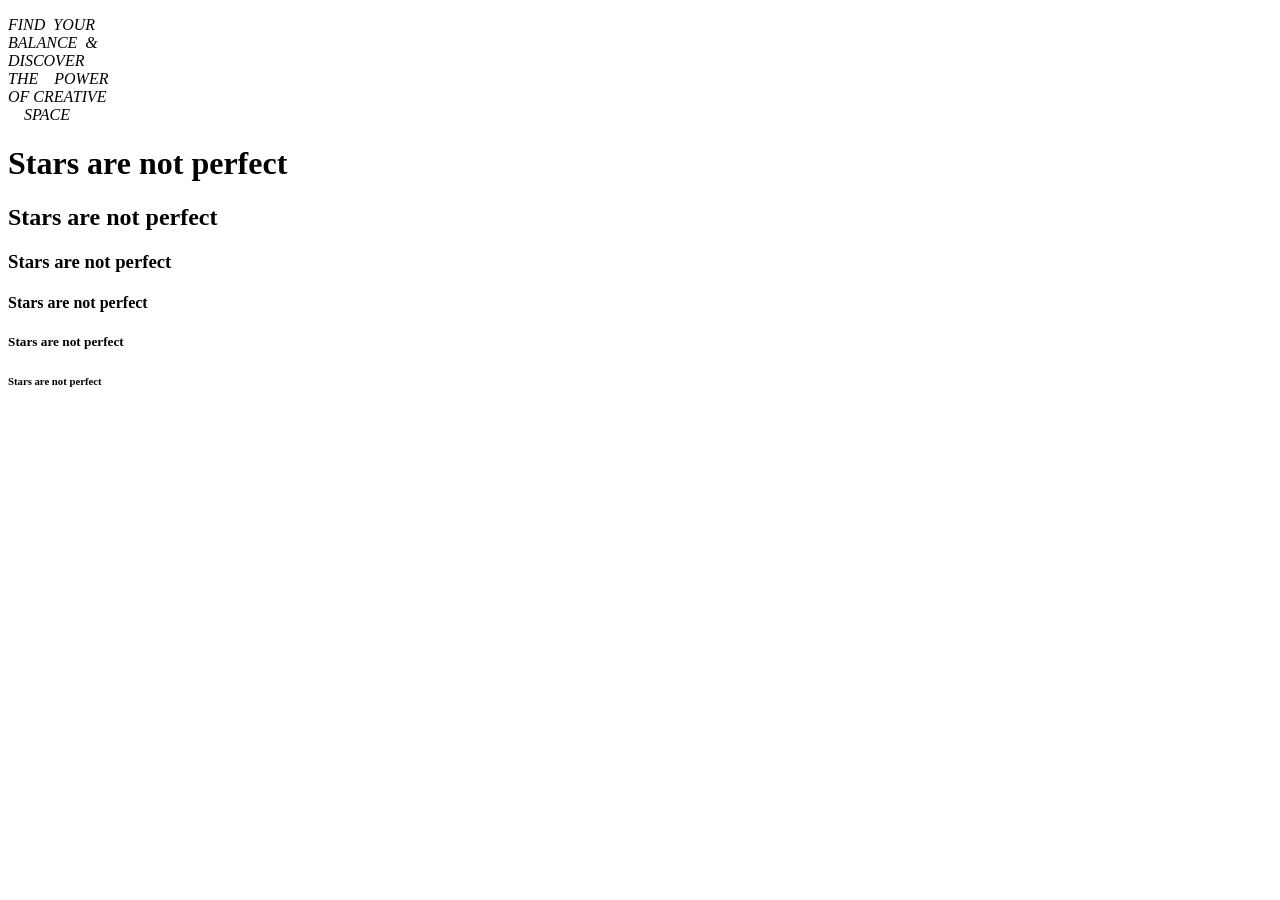
==== index.html @ 4f03fe94 "changed index file" ====
<!DOCTYPE html>
<html>
    <head>
         <p><em><span style="text-transform: uppercase;">Find&nbsp;&nbsp;Your<br></brt>
         Balance&nbsp;&nbsp;&<br>
         Discover<br>
         The&nbsp;&nbsp;&nbsp;&nbsp;Power<br>
         Of Creative<br>
         &nbsp;&nbsp;&nbsp;&nbsp;Space</span></em></p>
    </head>
    <p>
            <h1>Stars are not perfect</h1>
            <h2>Stars are not perfect</h2>
            <h3>Stars are not perfect</h3>
            <h4>Stars are not perfect</h4>
            <h5>Stars are not perfect</h5>
            <h6>Stars are not perfect</h6>
    </p>
</html>
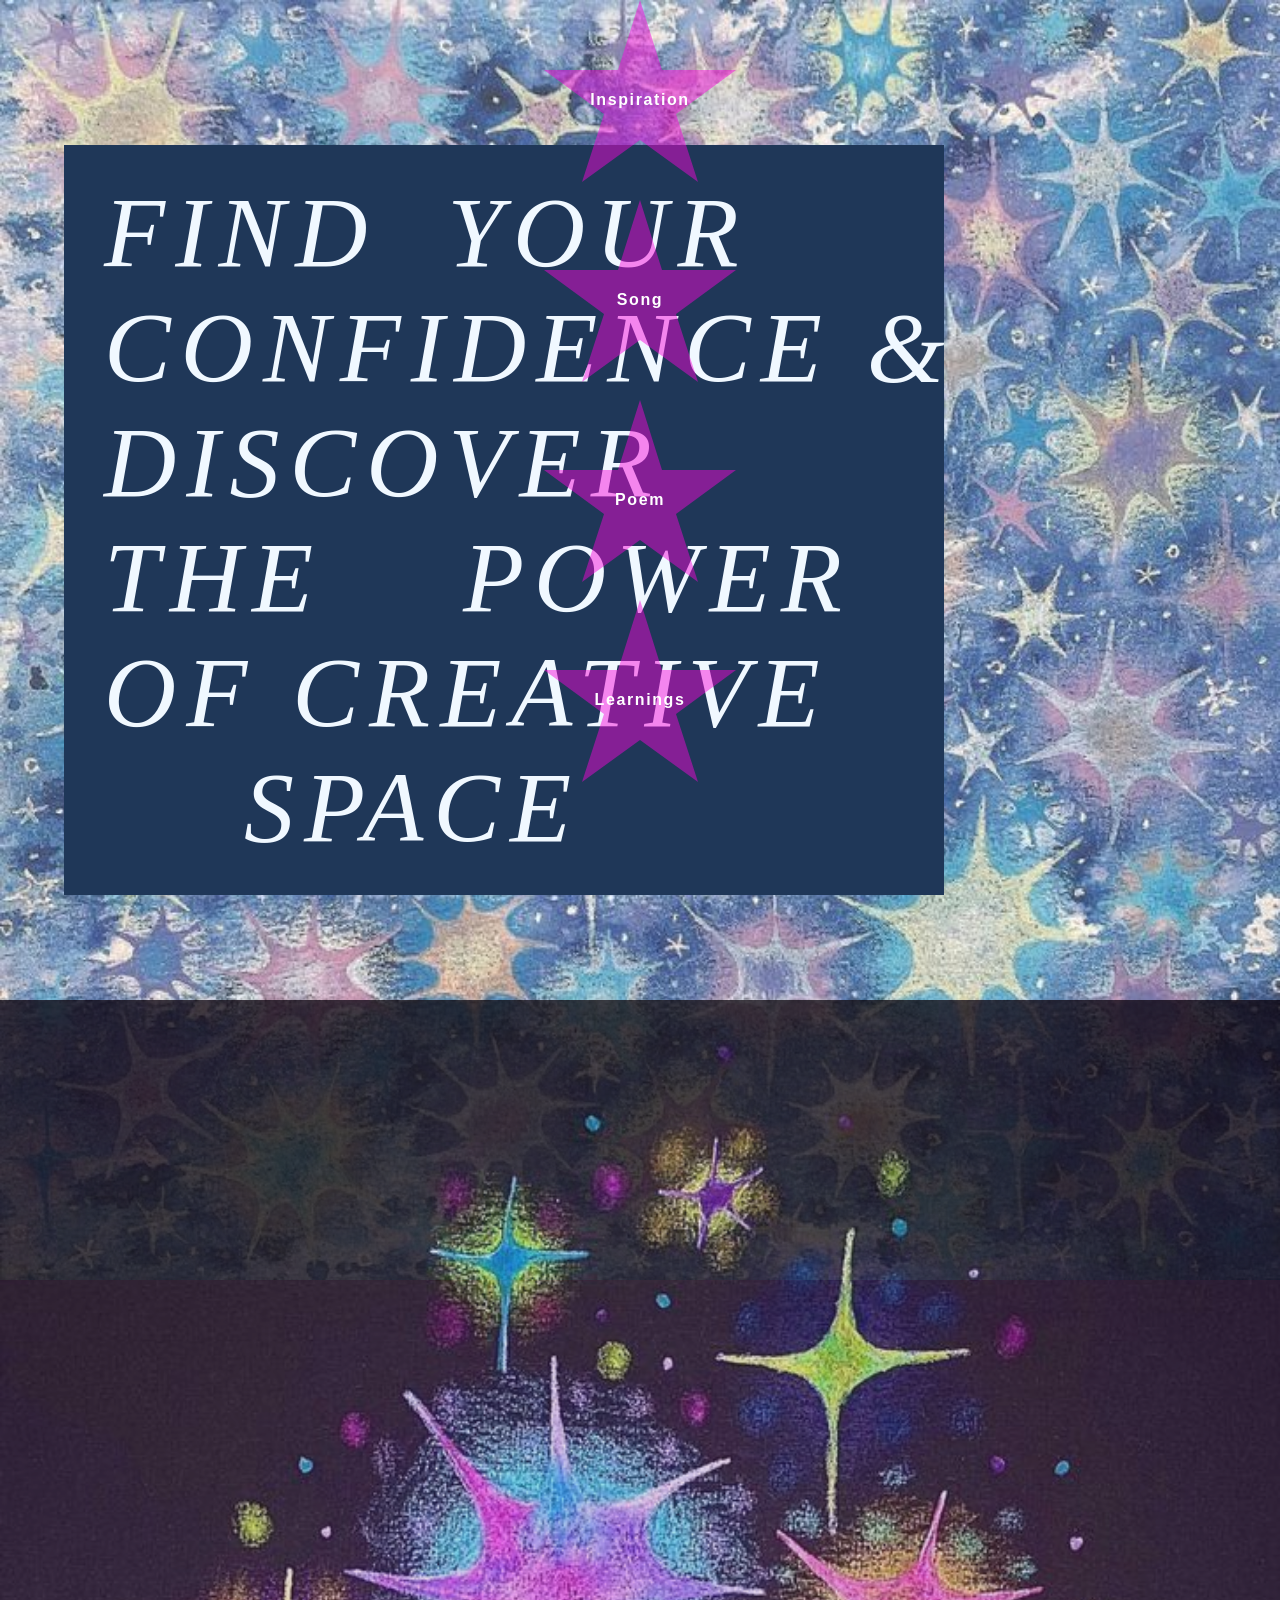
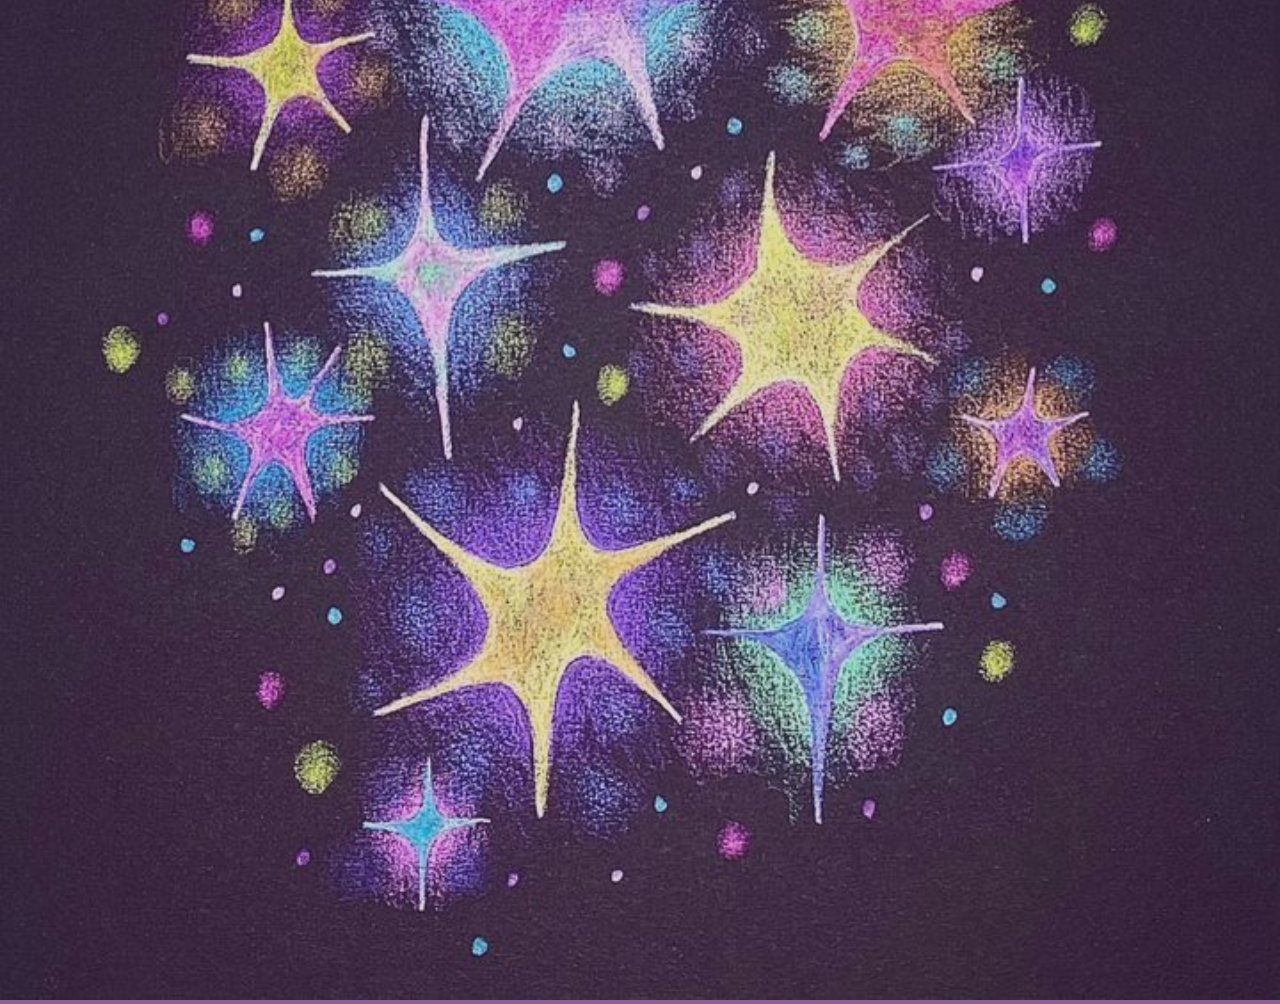
==== commit bc39d165: "codepad updates 2" ====
--- a/index.html
+++ b/index.html
@@ -1,19 +1,49 @@
 <!DOCTYPE html>
-<html>
-    <head>
-         <p><em><span style="text-transform: uppercase;">Find&nbsp;&nbsp;Your<br></brt>
-         Balance&nbsp;&nbsp;&<br>
-         Discover<br>
-         The&nbsp;&nbsp;&nbsp;&nbsp;Power<br>
-         Of Creative<br>
-         &nbsp;&nbsp;&nbsp;&nbsp;Space</span></em></p>
-    </head>
-    <p>
-            <h1>Stars are not perfect</h1>
-            <h2>Stars are not perfect</h2>
-            <h3>Stars are not perfect</h3>
-            <h4>Stars are not perfect</h4>
-            <h5>Stars are not perfect</h5>
-            <h6>Stars are not perfect</h6>
-    </p>
+<html lang="en">
+<head>
+  <meta charset="UTF-8">
+  <title>Welcome</title>
+
+  <link rel="stylesheet" href="assets/css/styles.css">
+</head>
+
+<body>
+
+  <p class="landing">
+    <em>
+      <span>
+        Find&nbsp;&nbsp;Your<br>
+        Confidence&nbsp;&<br>
+        Discover<br>
+        The&nbsp;&nbsp;&nbsp;&nbsp;Power<br>
+        Of Creative<br>
+        &nbsp;&nbsp;&nbsp;&nbsp;Space
+      </span>
+    </em>
+  </p>
+
+  <div class="shape-grid">
+    <a href="2nd.html" class="shape">
+      <div class="star">Inspiration</div>
+    </a>
+  
+    <a href="3rd.html" class="shape">
+      <div class="star">Song</div>
+    </a>
+  
+    <a href="4th.html" class="shape">
+      <div class="star">Poem</div>
+    </a>
+  
+    <a href="5th.html" class="shape">
+      <div class="star">Learnings</div>
+    </a>
+  </div>
+  
+  <section class="media image">
+    <img src="assets/images/start texture.jpg" alt="Abstract star texture">
+  </section>
+
+</body>
 </html>
+
--- a/assets/css/styles.css
+++ b/assets/css/styles.css
@@ -0,0 +1,245 @@
+body {
+    margin: 0;
+    height: 100vh;
+    background-image: url("../images/background.jpg");
+    background-repeat: no-repeat;
+    background-size:cover;
+    background-attachment: fixed;
+    background-color: #8a6097;
+    color: white;
+    font-family: Arial, sans-serif;
+  }
+  .landing {
+    position: fixed;
+    top: 5%;
+    left: 5%;
+  
+    padding: 30px 40px;
+    background: #1f3758;
+    color: white;
+  
+    font-size: 2rem;
+    letter-spacing: 10px;
+    text-transform: uppercase;
+  
+    max-width: 800px;
+  }
+  
+  .landing::before {
+    content: "";
+    position: absolute;
+    inset: 10px;
+    background: #1f3758;
+    z-index: -1;
+  }
+  
+  .shape {
+    display: flex;
+    align-items: center;
+    justify-content: center;
+  
+    text-decoration: none;
+    color: white;
+    font-weight: bold;
+    letter-spacing: 0.1em;
+  
+    background: none;
+    box-shadow: none;
+  }
+  
+  .star {
+    width: 200px;
+    height: 200px;
+  
+    background: rgba(248, 5, 220, 0.47);
+    clip-path: polygon(
+      50% 0%,
+      61% 35%,
+      98% 35%,
+      68% 57%,
+      79% 91%,
+      50% 70%,
+      21% 91%,
+      32% 57%,
+      2% 35%,
+      39% 35%
+    );
+  
+    display: flex;
+    align-items: center;
+    justify-content: center;
+  
+    transition: transform 0.3s ease, background 0.3s ease;
+  }
+  
+  .star:hover {
+    transform: scale(1.15);
+    background: rgba(255, 255, 255, 0.6);
+  }
+  
+.landing{
+    font-size: 100px;
+    letter-spacing: 10px;
+    float:right;
+    color: aliceblue;
+    font-family:'Times New Roman', Times, serif;
+}
+.media img {
+    width: 100%;
+    margin-top: 200px;
+    height: auto;
+    opacity: 0.8;
+  }
+
+/* 2nd html*/
+.encouragement-flex {
+    display: flex;
+    justify-content: space-between;
+    align-items: center;
+    min-height: 800px;
+    padding: 60px;
+    color: rgb(252, 251, 251);
+    background-color: #1f3758;
+ }
+
+.column h1,
+.column h2,
+.column h3,
+.column h4,
+.column h5,
+.column h6 {
+  font-size: 20px;     
+  font-weight: 400;    
+  margin: 0;           
+  letter-spacing: 2px;
+  line-height: 30px;
+}
+.ascii-art {
+    position: absolute;
+    white-space: pre;     
+    text-align: center;
+    color: rgb(235, 13, 217);
+    font-size: 14px;
+    line-height: 1.2;
+    margin: 40px 0 0;
+  }
+  .ascii-art2 {
+    position: absolute;
+    left:700px;
+    white-space: pre;     
+    text-align: center;
+    color: rgb(235, 13, 217);
+    font-size: 14px;
+    line-height: 1.2;
+    margin: 40px 0 0;
+  }
+  .ascii-art3 {
+    position: absolute;
+    right:100px;
+    white-space: pre;     
+    text-align: center;
+    color: rgb(235, 13, 217);
+    font-size: 14px;
+    line-height: 1.2;
+    margin: 40px 0 0;
+  }
+  /*text animation*/
+  .column h1:hover,
+  .column h2:hover,
+  .column h3:hover,
+  .column h4:hover,
+  .column h5:hover,
+  .column h6:hover {
+    transform: translateX(6px);
+    transition: transform 0.3s ease;
+    z-index: 10;
+ }
+
+/* 3rd html*/
+.song-layout {
+    display: flex;
+    min-height: 100vh;
+    padding: 60px;
+    gap: 60px;
+  }
+  
+  /* Lyrics side */
+  .lyrics-container {
+    flex: 1.2;
+    max-width: 600px;
+  
+    background: #1f3758; /* contrast layer */
+    padding: 40px;
+    border-radius: 16px;
+  
+    color: #f5f5f5;
+  }
+  
+  /* Title */
+  .song-title {
+    margin-top: 0;
+    margin-bottom: 20px;
+    font-size: 2rem;
+    letter-spacing: 0.12em;
+    font-weight: 500;
+  }
+  
+  /* Lyrics typography */
+  .songlyrics {
+    font-family: Georgia, "Times New Roman", serif;
+    font-size: 1.05rem;
+    line-height: 1.8;
+  
+    letter-spacing: 0.04em;
+  }
+  
+  /* Highlighted lines */
+  .highlight {
+    color: #ffd166;
+    font-weight: 600;
+  }
+  .video-player {
+    margin-bottom: 20px;
+  }
+  
+  .video-player iframe {
+    width: 100%;
+    max-width: 560px;
+    aspect-ratio: 16 / 9;
+    border-radius: 12px;
+    box-shadow: 0 10px 30px rgba(0,0,0,0.4);
+  }
+
+  /* 4th html*/
+.poem{
+    font-size: 30px;
+    font-family:'Times New Roman', Times, serif;
+    line-height: 2;
+    width: 500px;
+    padding: 70px;
+    border: 1px solid black;
+    margin: 200px auto;
+    background: #1f3758;
+}
+ /* 5th html*/
+.teachings {
+    font-size: 200px;
+    font-family:'Times New Roman', Times, serif;
+    font-weight: 300;
+    line-height: 0.9;
+    letter-spacing: -10px;
+    text-transform: lowercase;
+}
+/* Full-page background video */
+.bg-video {
+    position: fixed;
+    top: 0;
+    left: 0;
+    width: 100vw;
+    height: 100vh;
+    object-fit: cover; 
+    z-index: -1;        
+    opacity: 0.5;      
+  }
+  
+
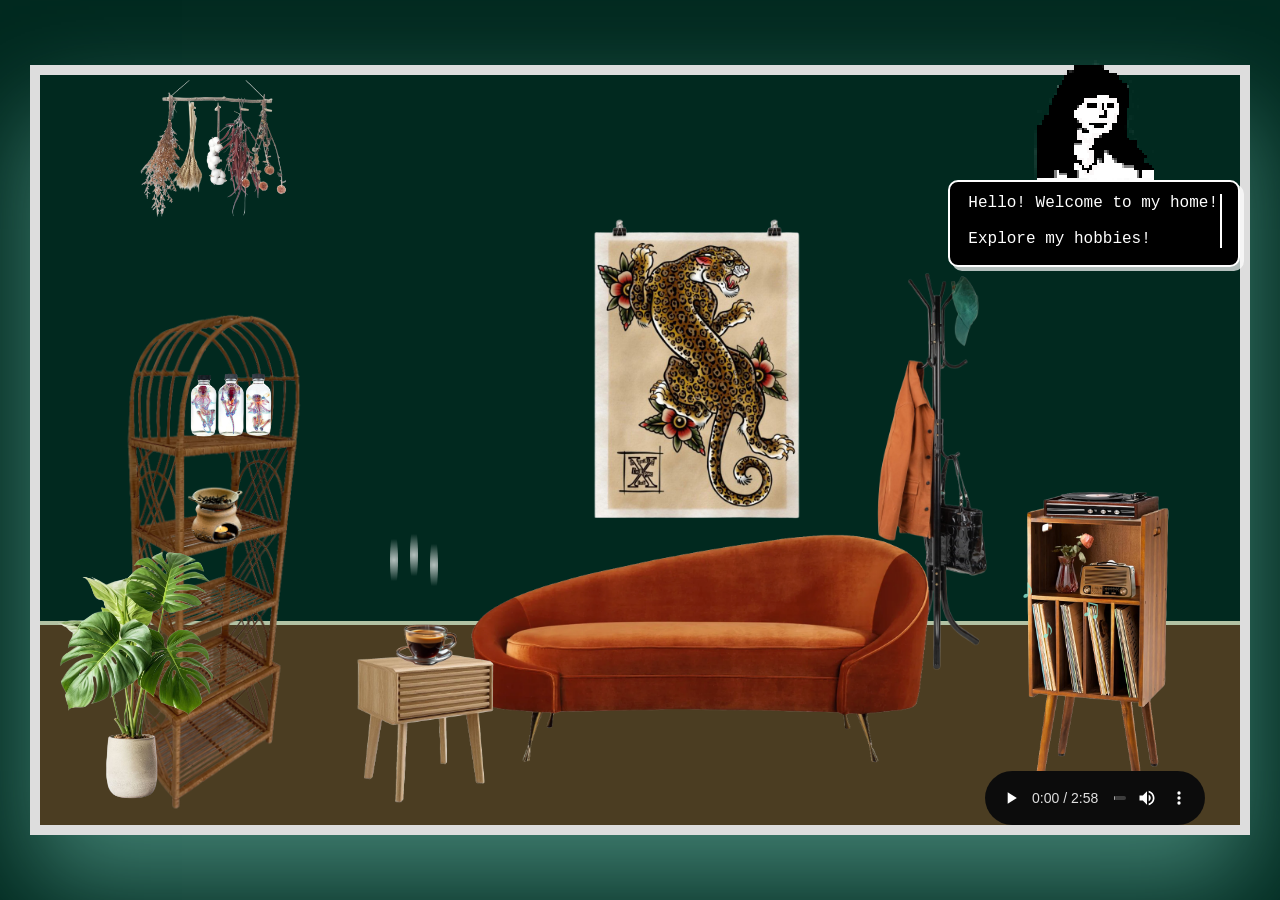
==== commit e78983a2: "updates from codepad" ====
--- a/index.html
+++ b/index.html
@@ -1,49 +1,79 @@
 <!DOCTYPE html>
 <html lang="en">
 <head>
-  <meta charset="UTF-8">
-  <title>Welcome</title>
-
-  <link rel="stylesheet" href="assets/css/styles.css">
+    <meta charset="UTF-8">
+    <title>My Home!</title>
+    <meta name="viewport" content="width=device-width, initial-scale=1.0">
+    <link rel="stylesheet" href="assets/css/stylesheet1.css">
 </head>
 
 <body>
 
-  <p class="landing">
-    <em>
-      <span>
-        Find&nbsp;&nbsp;Your<br>
-        Confidence&nbsp;&<br>
-        Discover<br>
-        The&nbsp;&nbsp;&nbsp;&nbsp;Power<br>
-        Of Creative<br>
-        &nbsp;&nbsp;&nbsp;&nbsp;Space
-      </span>
-    </em>
-  </p>
+<div class="room">
 
-  <div class="shape-grid">
-    <a href="2nd.html" class="shape">
-      <div class="star">Inspiration</div>
-    </a>
-  
-    <a href="3rd.html" class="shape">
-      <div class="star">Song</div>
-    </a>
-  
-    <a href="4th.html" class="shape">
-      <div class="star">Poem</div>
-    </a>
-  
-    <a href="5th.html" class="shape">
-      <div class="star">Learnings</div>
-    </a>
-  </div>
-  
-  <section class="media image">
-    <img src="assets/images/start texture.jpg" alt="Abstract star texture">
-  </section>
+    <!-- Shelf (NOT interactive) -->
+    <img src="assets/images/shelf.png" class="item shelf">
+
+    <!-- Couch -->
+    <a href="market.html"><img src="assets/images/couch.png" class="item couch interactive"></a>
+
+    <!-- Monstera -->
+    <a href="monstera.html"><img src="assets/images/Monstera.png" class="item monstera interactive"></a>
+
+    <!-- Leopard -->
+    <a href="lepord.html"><img src="assets/images/lepord.png" class="item leopard interactive"></a>
+
+    <!-- Table (NOT animated) -->
+    <img src="assets/images/table.png" class="item table">
+
+    <!-- Flowers -->
+    <a href="flower.html"><img src="assets/images/flowers.png" class="item flowers interactive"></a>
+
+    <!-- Taxidermy Jars -->
+    <a href="taxidermy.html"><img src="assets/images/taxidermy.png" class="item jars interactive"></a>
+
+    <!-- Coat Rack -->
+    <a href="thrift.html"><img src="assets/images/coatrack.png" class="item coat interactive"></a>
+
+    <!-- Simmer Pot -->
+    <a href="simmer.html"><img src="assets/images/simmerpot.png" class="item simmer interactive"></a>
+
+    <!-- 🎵 Record Player with Music Notes -->
+    <div class="record-wrapper record">
+        <a href="record.html">
+            <img src="assets/images/record.png" class="item interactive">
+        </a>
+        <audio controls class="audiobar">
+            <source src="assets/audio/home.mp3" type="audio/mpeg">
+        </audio>
+        <span class="note note1">♪</span>
+        <span class="note note2">♫</span>
+        <span class="note note3">♪</span>
+    </div>
+
+    <!-- ☕ Coffee with Steam -->
+    <div class="coffee-wrapper coffee">
+        <a href="coffee.html">
+            <img src="assets/images/coffee.png" class="item interactive">
+        </a>
+        <span class="steam steam1"></span>
+        <span class="steam steam2"></span>
+        <span class="steam steam3"></span>
+    </div>
+
+    <div class="floor"></div>
+
+</div>
+<!-- Pixel Guide Navigation -->
+<a href="end.html" class="pixel-guide">
+    <img src="assets/images/favicon1.png" alt="Site Guide">
+
+    <div class="speech-bubble">
+        <span class="typewriter">Hello! Welcome to my home!<br><br>Explore my hobbies!
+        </span>
+    </div>
+
+</a>
 
 </body>
 </html>
-
--- a/assets/css/stylesheet1.css
+++ b/assets/css/stylesheet1.css
@@ -0,0 +1,285 @@
+/* Page Background */
+body {
+    margin: 0;
+    background: #01291f;
+    display: flex;
+    justify-content: center;
+    align-items: center;
+    height: 100vh;
+}
+/* Audio Player Styling */
+.audiobar {
+    position: absolute;
+    bottom: -30px;  
+    left: 50%;
+    transform: translateX(-50%);
+    width: 220px;
+    background-color: black;
+    background: transparent;
+    border-radius: 8px;
+    filter: invert(1) grayscale(1);
+}
+/* Room Container */
+.room {
+    width: 1200px;
+    height: 750px;
+    position: relative;
+    overflow: hidden;
+    border: 10px solid #ddd;
+    box-shadow: 0 50px 100px rgba(144, 236, 215, 0.45);
+}
+
+/* Floor trim */
+.floor {
+    position: absolute;
+    bottom: 0;
+    width: 100%;
+    height: 200px;
+    background: #4b3d22;
+    border-top: 4px solid #b2c2a3;
+}
+
+/* Shared Image Styling */
+.item {
+    position: absolute;
+}
+
+/* Only interactive objects */
+.interactive {
+    transition: transform .3s ease, filter .3s ease;
+}
+
+.interactive:hover {
+    transform: scale(1.03);
+    filter: drop-shadow(0 20px 30px rgba(144, 236, 215, 0.45));
+    cursor: pointer;
+}
+
+/* POSITIONING OF OBJECTS */
+.shelf {
+    bottom: 10px;
+    left: 80px;
+    height: 520px;
+    z-index: 1;
+}
+
+.coat {
+    bottom: 150px;
+    right: 200px;
+    height: 420px;
+    z-index: 1; 
+}
+
+.couch {
+    bottom: 5px;
+    right: 300px;
+    height: 360px;
+    z-index: 3;
+}
+
+.monstera {
+    bottom: 20px;
+    left: 10px;
+    height: 260px;
+    z-index: 2;
+}
+
+.leopard {
+    top: 100px;
+    right: 400px;
+    height: 400px;
+    z-index: 2;
+}
+
+.table {
+    bottom: 20px;
+    left: 300px;
+    width: 160px;
+    z-index: 4;
+}
+
+.flowers {
+    top: 5px;
+    left: 100px;
+    width: 150px;
+    height:auto;
+    z-index: 4;
+}
+
+.jars {
+    top: 290px;
+    left: 150px;
+    height: 80px;
+    z-index: 4;
+}
+
+.simmer {
+    bottom: 280px;
+    left: 140px;
+    height: 60px;
+    z-index: 4;
+}
+
+/* RECORD PLAYER + MUSIC NOTES */
+.record-wrapper {
+    position: absolute;
+    bottom: 30px;  
+    right: 50px;
+    z-index: 3;
+}
+
+.record-wrapper img {
+    height: 320px;
+    position: relative;
+    display: block;
+}
+
+.note {
+    position: absolute;
+    font-size: 28px;
+    color: rgba(144,236,215,0.8);
+    animation: floatNotes 4s infinite ease-in-out;
+}
+
+.note1 { left: 40px; bottom: 150px; animation-delay: 0s; }
+.note2 { left: 80px; bottom: 170px; animation-delay: 1s; }
+.note3 { left: 20px; bottom: 190px; animation-delay: 2s; }
+
+@keyframes floatNotes {
+    0% {
+        transform: translateY(0px);
+        opacity: 0;
+    }
+    30% {
+        opacity: 1;
+    }
+    100% {
+        transform: translateY(-120px);
+        opacity: 0;
+    }
+}
+
+/* COFFEE + STEAM */
+.coffee-wrapper {
+    position: absolute;
+    bottom: 80px; 
+    left: 330px;
+    z-index: 5;
+}
+
+.coffee-wrapper img {
+    height: 200px;
+    position: relative;
+    display: block;
+}
+
+.steam {
+    position: absolute;
+    width: 8px;
+    height: 60px;
+    background: radial-gradient(circle, rgba(255,255,255,0.7) 0%, rgba(255,255,255,0) 70%);
+    border-radius: 50%;
+    animation: rise 5s infinite ease-in-out;
+}
+
+.steam1 { left: 40px; bottom: 160px; animation-delay: 0s; }
+.steam2 { left: 60px; bottom: 150px; animation-delay: 1.5s; }
+.steam3 { left: 20px; bottom: 155px; animation-delay: 3s; }
+
+@keyframes rise {
+    0% {
+        transform: translateY(0px) scale(1);
+        opacity: 0;
+    }
+    20% {
+        opacity: 0.6;
+    }
+    100% {
+        transform: translateY(-120px) scale(1.5);
+        opacity: 0;
+    }
+}
+
+/* Floating pixel navigation */
+.pixel-guide {
+    position: fixed;
+    right: 40px;
+    top: 60px;
+    display: flex;
+    flex-direction: column; /* bubble above her */
+    align-items: center;
+    text-decoration: none;
+    z-index: 1000;
+    animation: floatPixel 4s ease-in-out infinite;
+    position: fixed;
+}
+
+
+/* Pixel image */
+.pixel-guide img {
+    width: 120px;
+    image-rendering: pixelated;
+    cursor: pointer;
+    transition: transform 0.3s ease;
+}
+
+.pixel-guide:hover img {
+    transform: scale(1.08);
+}
+
+/* Speech bubble */
+.speech-bubble {
+    background: black;
+    color: white;
+    padding: 12px 18px;
+    border-radius: 10px;
+    font-family: 'Courier New', Courier, monospace;
+    font-size: 16px;
+    border: 2px solid white;
+    box-shadow: 4px 4px 0 rgba(255,255,255,0.7);
+    margin-bottom: 15px;
+    position:relative;
+    max-width: 310px;
+}
+
+/* Bubble arrow pointing down */
+.speech-bubble::after {
+    content: '';
+    position: absolute;
+    bottom: -12px;
+    left: 50%;
+    transform: translateX(-50%);
+    border-width: 12px;
+    border-style: solid;
+    border-color: black transparent transparent transparent;
+}
+
+
+/* Typewriter Effect */
+.typewriter {
+    display: inline-block;
+    overflow: hidden;
+    white-space: nowrap;
+    border-right: 2px solid white;
+    width: 0;
+    animation: typing 3s steps(32, end) forwards,
+               blink 0.8s step-end infinite;
+}
+
+@keyframes typing {
+    from { width: 0 }
+    to { width: 100%; }
+}
+
+@keyframes blink {
+    50% { border-color: transparent; }
+}
+
+
+/* Floating animation */
+@keyframes floatPixel {
+    0% { transform: translateY(0px); }
+    50% { transform: translateY(-12px); }
+    100% { transform: translateY(0px); }
+}
+
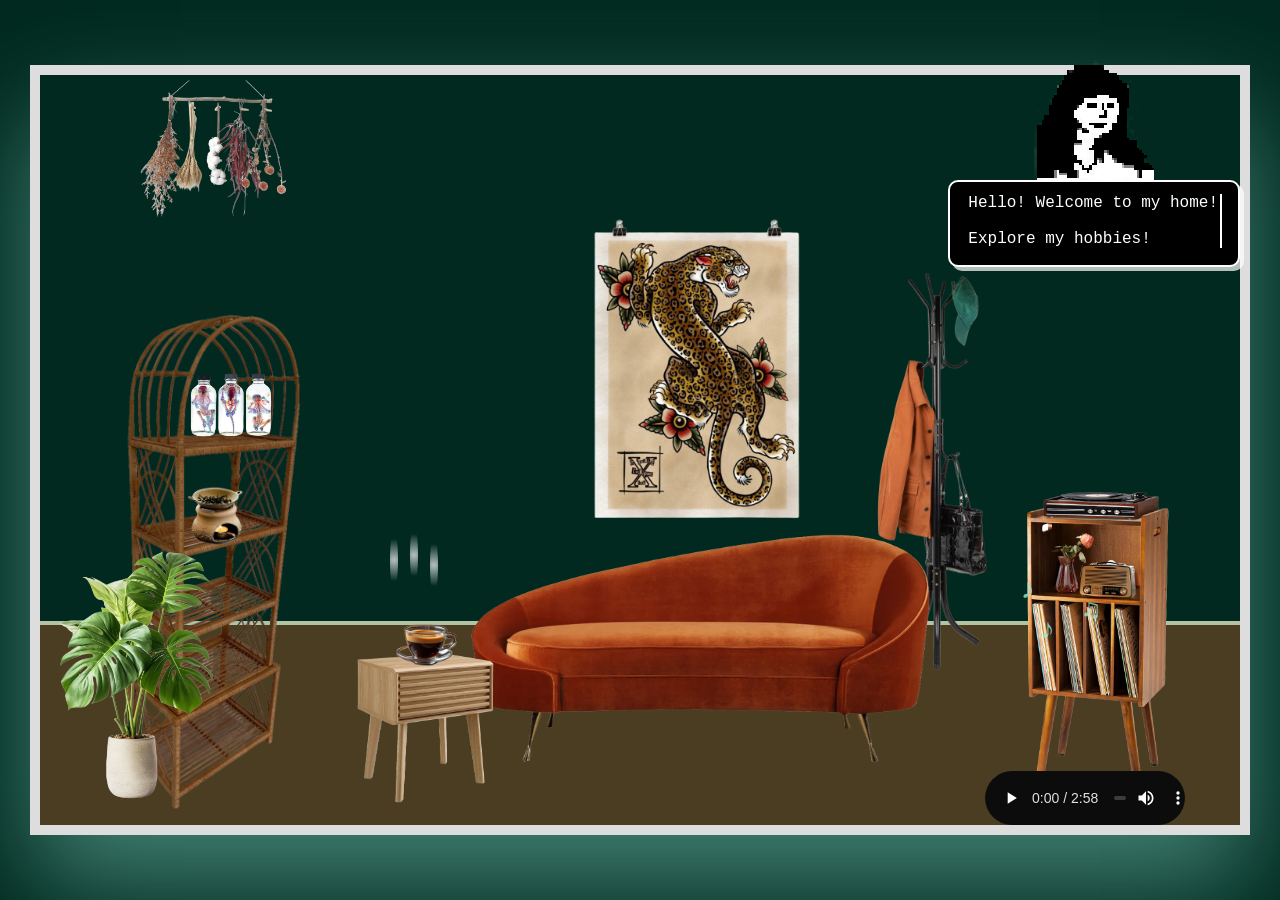
==== commit e996314b: "codepad updates" ====
--- a/index.html
+++ b/index.html
@@ -9,36 +9,37 @@
 
 <body>
 
-<div class="room">
+    <div class="room-scale">
+        <div class="room">
 
-    <!-- Shelf (NOT interactive) -->
-    <img src="assets/images/shelf.png" class="item shelf">
+        <!-- Shelf (NOT interactive) -->
+        <img src="assets/images/shelf.png" class="item shelf">
 
-    <!-- Couch -->
-    <a href="market.html"><img src="assets/images/couch.png" class="item couch interactive"></a>
+        <!-- Couch -->
+        <a href="market.html"><img src="assets/images/couch.png" class="item couch interactive"></a>
 
-    <!-- Monstera -->
-    <a href="monstera.html"><img src="assets/images/Monstera.png" class="item monstera interactive"></a>
+        <!-- Monstera -->
+        <a href="monstera.html"><img src="assets/images/Monstera.png" class="item monstera interactive"></a>
 
-    <!-- Leopard -->
-    <a href="lepord.html"><img src="assets/images/lepord.png" class="item leopard interactive"></a>
+        <!-- Leopard -->
+        <a href="lepord.html"><img src="assets/images/lepord.png" class="item leopard interactive"></a>
 
-    <!-- Table (NOT animated) -->
-    <img src="assets/images/table.png" class="item table">
+        <!-- Table (NOT animated) -->
+        <img src="assets/images/table.png" class="item table">
 
-    <!-- Flowers -->
-    <a href="flower.html"><img src="assets/images/flowers.png" class="item flowers interactive"></a>
+        <!-- Flowers -->
+        <a href="flower.html"><img src="assets/images/flowers.png" class="item flowers interactive"></a>
 
-    <!-- Taxidermy Jars -->
-    <a href="taxidermy.html"><img src="assets/images/taxidermy.png" class="item jars interactive"></a>
+        <!-- Taxidermy Jars -->
+        <a href="taxidermy.html"><img src="assets/images/taxidermy.png" class="item jars interactive"></a>
 
-    <!-- Coat Rack -->
-    <a href="thrift.html"><img src="assets/images/coatrack.png" class="item coat interactive"></a>
+        <!-- Coat Rack -->
+        <a href="thrift.html"><img src="assets/images/coatrack.png" class="item coat interactive"></a>
 
-    <!-- Simmer Pot -->
-    <a href="simmer.html"><img src="assets/images/simmerpot.png" class="item simmer interactive"></a>
+        <!-- Simmer Pot -->
+        <a href="simmer.html"><img src="assets/images/simmerpot.png" class="item simmer interactive"></a>
 
-    <!-- 🎵 Record Player with Music Notes -->
+        <!-- 🎵 Record Player with Music Notes -->
     <div class="record-wrapper record">
         <a href="record.html">
             <img src="assets/images/record.png" class="item interactive">
--- a/assets/css/stylesheet1.css
+++ b/assets/css/stylesheet1.css
@@ -6,6 +6,12 @@
     justify-content: center;
     align-items: center;
     height: 100vh;
+    overflow: hidden;
+}
+/* Scaling wrapper */
+.room-scale {
+    transform: scale(clamp(0.35, 100vw / 1300, 1));
+    transform-origin: center;
 }
 /* Audio Player Styling */
 .audiobar {
@@ -282,4 +288,77 @@
     50% { transform: translateY(-12px); }
     100% { transform: translateY(0px); }
 }
-
+/* ============================= */
+/* 1024px */
+@media screen and (max-width: 1024px) {
+
+    .room {
+        transform: scale(0.85);
+        transform-origin: center;
+    }
+
+}
+/* ============================= */
+/* 768px */
+@media screen and (max-width: 768px) {
+
+    .room {
+        transform: scale(0.65);
+        transform-origin: center;
+    }
+
+    .pixel-guide {
+        right: 20px;
+        top: 30px;
+    }
+
+}
+/* ============================= */
+/* 600px */
+@media screen and (max-width: 600px) {
+
+    .room {
+        transform: scale(0.55);
+        transform-origin: center;
+    }
+
+    .pixel-guide img {
+        width: 90px;
+    }
+
+}
+/* ============================= */
+/* 480px */
+@media screen and (max-width: 480px) {
+
+    .room {
+        transform: scale(0.45);
+        transform-origin: center;
+    }
+
+    .speech-bubble {
+        font-size: 14px;
+        max-width: 200px;
+    }
+
+}
+/* ============================= */
+/* 320px */
+@media screen and (max-width: 320px) {
+
+    .room {
+        transform: scale(0.30);
+        transform-origin: center;
+    }
+
+    .pixel-guide img {
+        width: 50px;
+    }
+
+    .speech-bubble {
+        font-size: 12px;
+        padding: 8px 12px;
+    }
+
+}
+
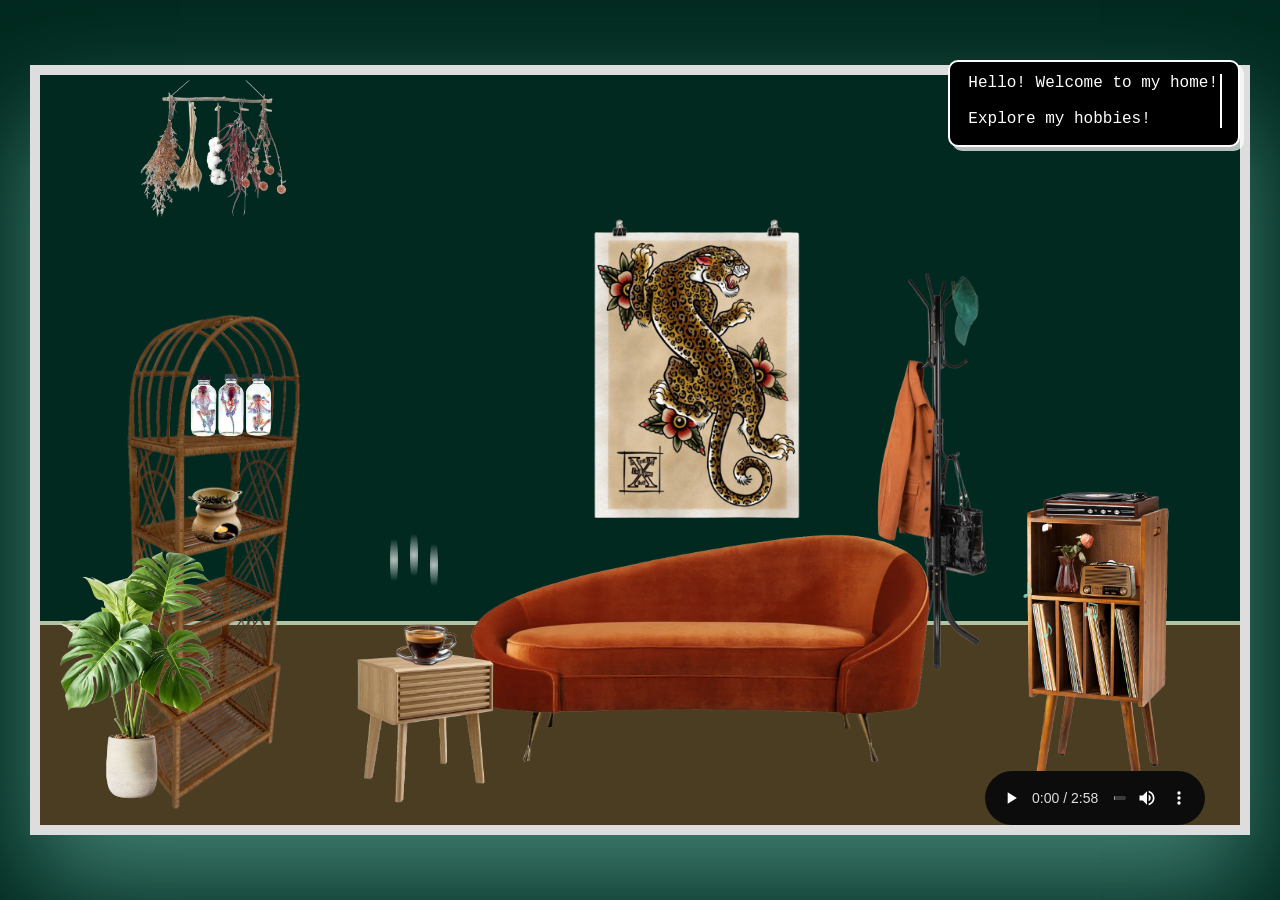
==== commit 1faea4d3: "codepad updates" ====
--- a/index.html
+++ b/index.html
@@ -65,12 +65,12 @@
     <div class="floor"></div>
 
 </div>
-<!-- Pixel Guide Navigation -->
+<!-- Speech Bubble Navigation -->
 <a href="end.html" class="pixel-guide">
-    <img src="assets/images/favicon1.png" alt="Site Guide">
 
     <div class="speech-bubble">
-        <span class="typewriter">Hello! Welcome to my home!<br><br>Explore my hobbies!
+        <span class="typewriter">
+            Hello! Welcome to my home!<br><br>Explore my hobbies!
         </span>
     </div>
 
--- a/assets/css/stylesheet1.css
+++ b/assets/css/stylesheet1.css
@@ -8,12 +8,12 @@
     height: 100vh;
     overflow: hidden;
 }
-/* Scaling wrapper */
+/* room container */
 .room-scale {
     transform: scale(clamp(0.35, 100vw / 1300, 1));
     transform-origin: center;
 }
-/* Audio Player Styling */
+/* Audio Player */
 .audiobar {
     position: absolute;
     bottom: -30px;  
@@ -35,7 +35,7 @@
     box-shadow: 0 50px 100px rgba(144, 236, 215, 0.45);
 }
 
-/* Floor trim */
+/* Floor */
 .floor {
     position: absolute;
     bottom: 0;
@@ -48,17 +48,28 @@
 /* Shared Image Styling */
 .item {
     position: absolute;
-}
-
-/* Only interactive objects */
+    
+}
+
+/* interactive object animation */
 .interactive {
-    transition: transform .3s ease, filter .3s ease;
+    transform-origin: bottom center;
 }
 
 .interactive:hover {
     transform: scale(1.03);
     filter: drop-shadow(0 20px 30px rgba(144, 236, 215, 0.45));
     cursor: pointer;
+    animation: wiggle 0.6s ease-in-out infinite;
+    transform-origin: bottom center;
+    
+}
+@keyframes wiggle {
+    0%   { transform: scale(1.03) rotate(0deg); }
+    25%  { transform: scale(1.03) rotate(2deg); }
+    50%  { transform: scale(1.03) rotate(0deg); }
+    75%  { transform: scale(1.03) rotate(-2deg); }
+    100% { transform: scale(1.03) rotate(0deg); }
 }
 
 /* POSITIONING OF OBJECTS */
@@ -206,13 +217,13 @@
     }
 }
 
-/* Floating pixel navigation */
+/* navigation system */
 .pixel-guide {
     position: fixed;
     right: 40px;
     top: 60px;
     display: flex;
-    flex-direction: column; /* bubble above her */
+    flex-direction: column; 
     align-items: center;
     text-decoration: none;
     z-index: 1000;
@@ -220,18 +231,6 @@
     position: fixed;
 }
 
-
-/* Pixel image */
-.pixel-guide img {
-    width: 120px;
-    image-rendering: pixelated;
-    cursor: pointer;
-    transition: transform 0.3s ease;
-}
-
-.pixel-guide:hover img {
-    transform: scale(1.08);
-}
 
 /* Speech bubble */
 .speech-bubble {
@@ -243,25 +242,11 @@
     font-size: 16px;
     border: 2px solid white;
     box-shadow: 4px 4px 0 rgba(255,255,255,0.7);
-    margin-bottom: 15px;
     position:relative;
     max-width: 310px;
 }
 
-/* Bubble arrow pointing down */
-.speech-bubble::after {
-    content: '';
-    position: absolute;
-    bottom: -12px;
-    left: 50%;
-    transform: translateX(-50%);
-    border-width: 12px;
-    border-style: solid;
-    border-color: black transparent transparent transparent;
-}
-
-
-/* Typewriter Effect */
+/* Typewriter Effect fro speech bubble*/
 .typewriter {
     display: inline-block;
     overflow: hidden;
@@ -271,6 +256,10 @@
     animation: typing 3s steps(32, end) forwards,
                blink 0.8s step-end infinite;
 }
+.pixel-guide:hover .speech-bubble {
+    transform: scale(1.05);
+    transition: transform 0.3s ease;
+}
 
 @keyframes typing {
     from { width: 0 }
@@ -288,7 +277,7 @@
     50% { transform: translateY(-12px); }
     100% { transform: translateY(0px); }
 }
-/* ============================= */
+
 /* 1024px */
 @media screen and (max-width: 1024px) {
 
@@ -298,7 +287,7 @@
     }
 
 }
-/* ============================= */
+
 /* 768px */
 @media screen and (max-width: 768px) {
 
@@ -313,7 +302,7 @@
     }
 
 }
-/* ============================= */
+
 /* 600px */
 @media screen and (max-width: 600px) {
 
@@ -327,7 +316,7 @@
     }
 
 }
-/* ============================= */
+
 /* 480px */
 @media screen and (max-width: 480px) {
 
@@ -342,7 +331,7 @@
     }
 
 }
-/* ============================= */
+
 /* 320px */
 @media screen and (max-width: 320px) {
 
